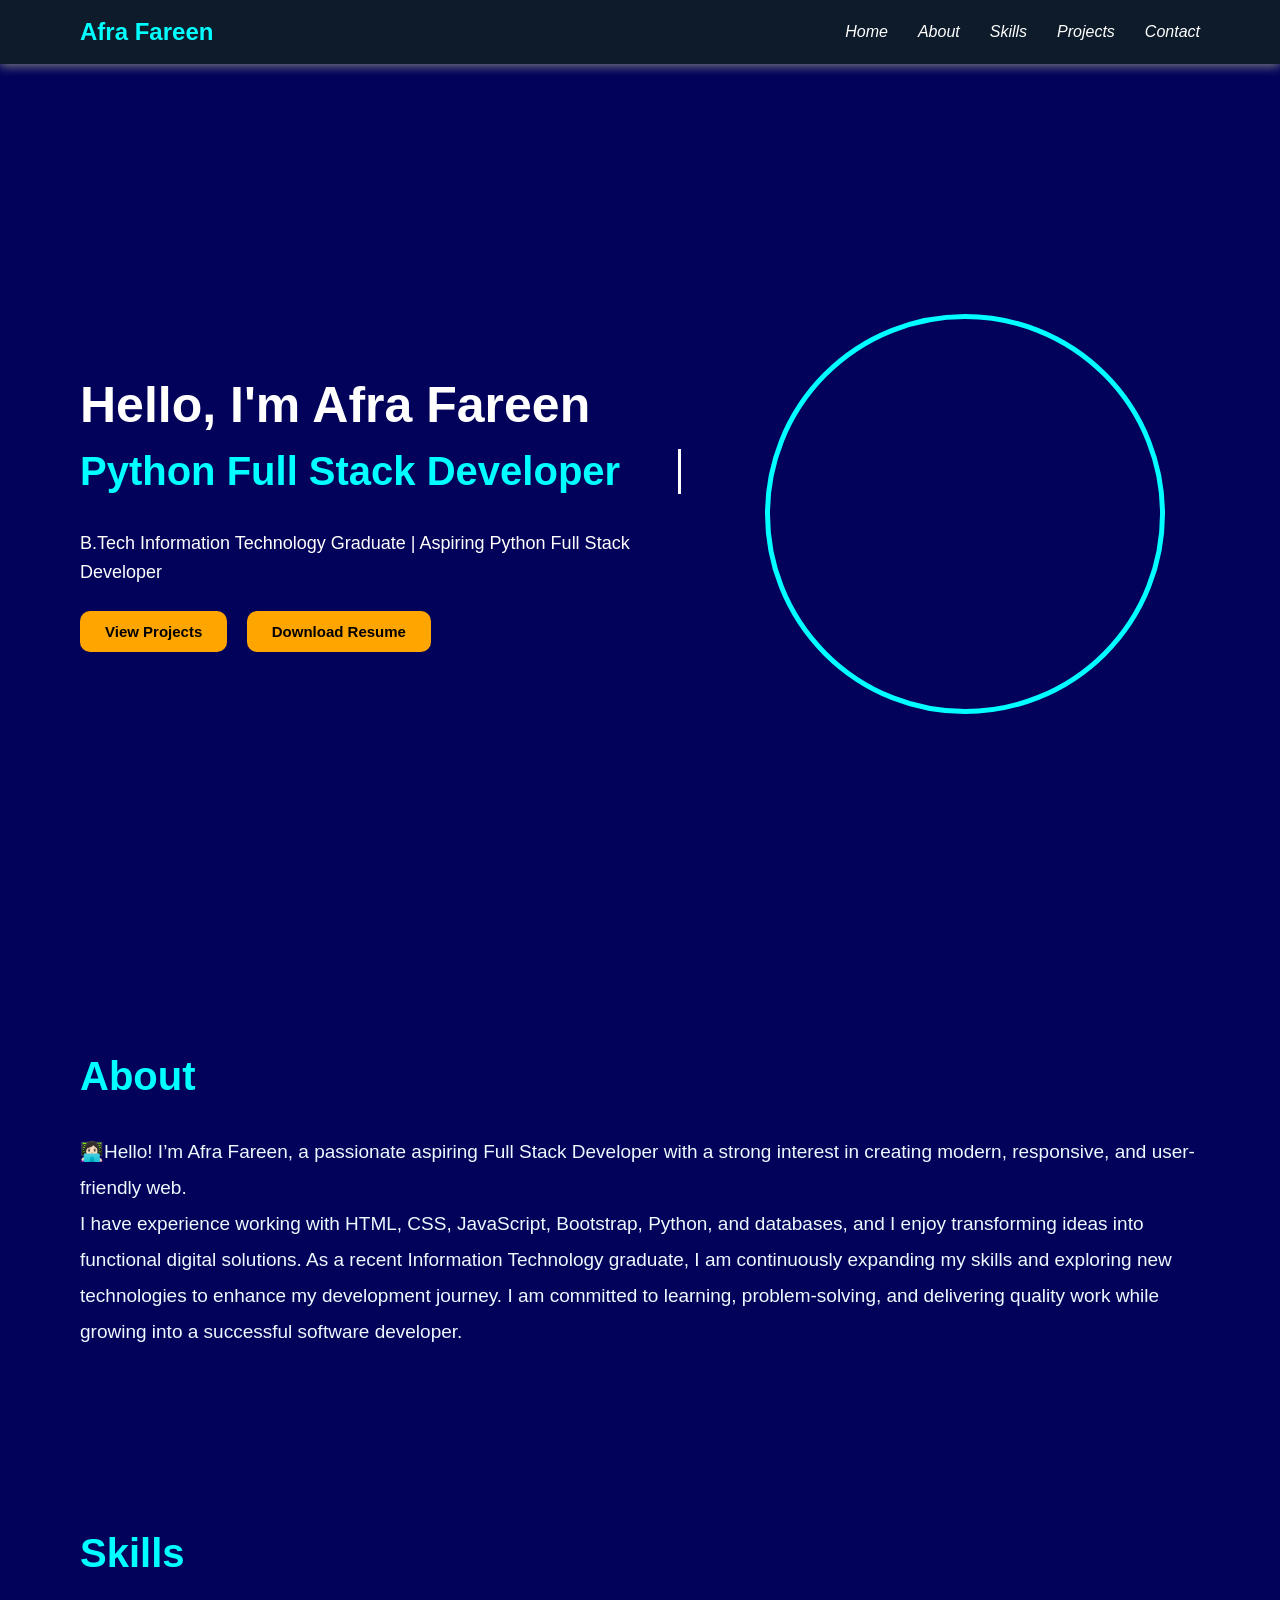
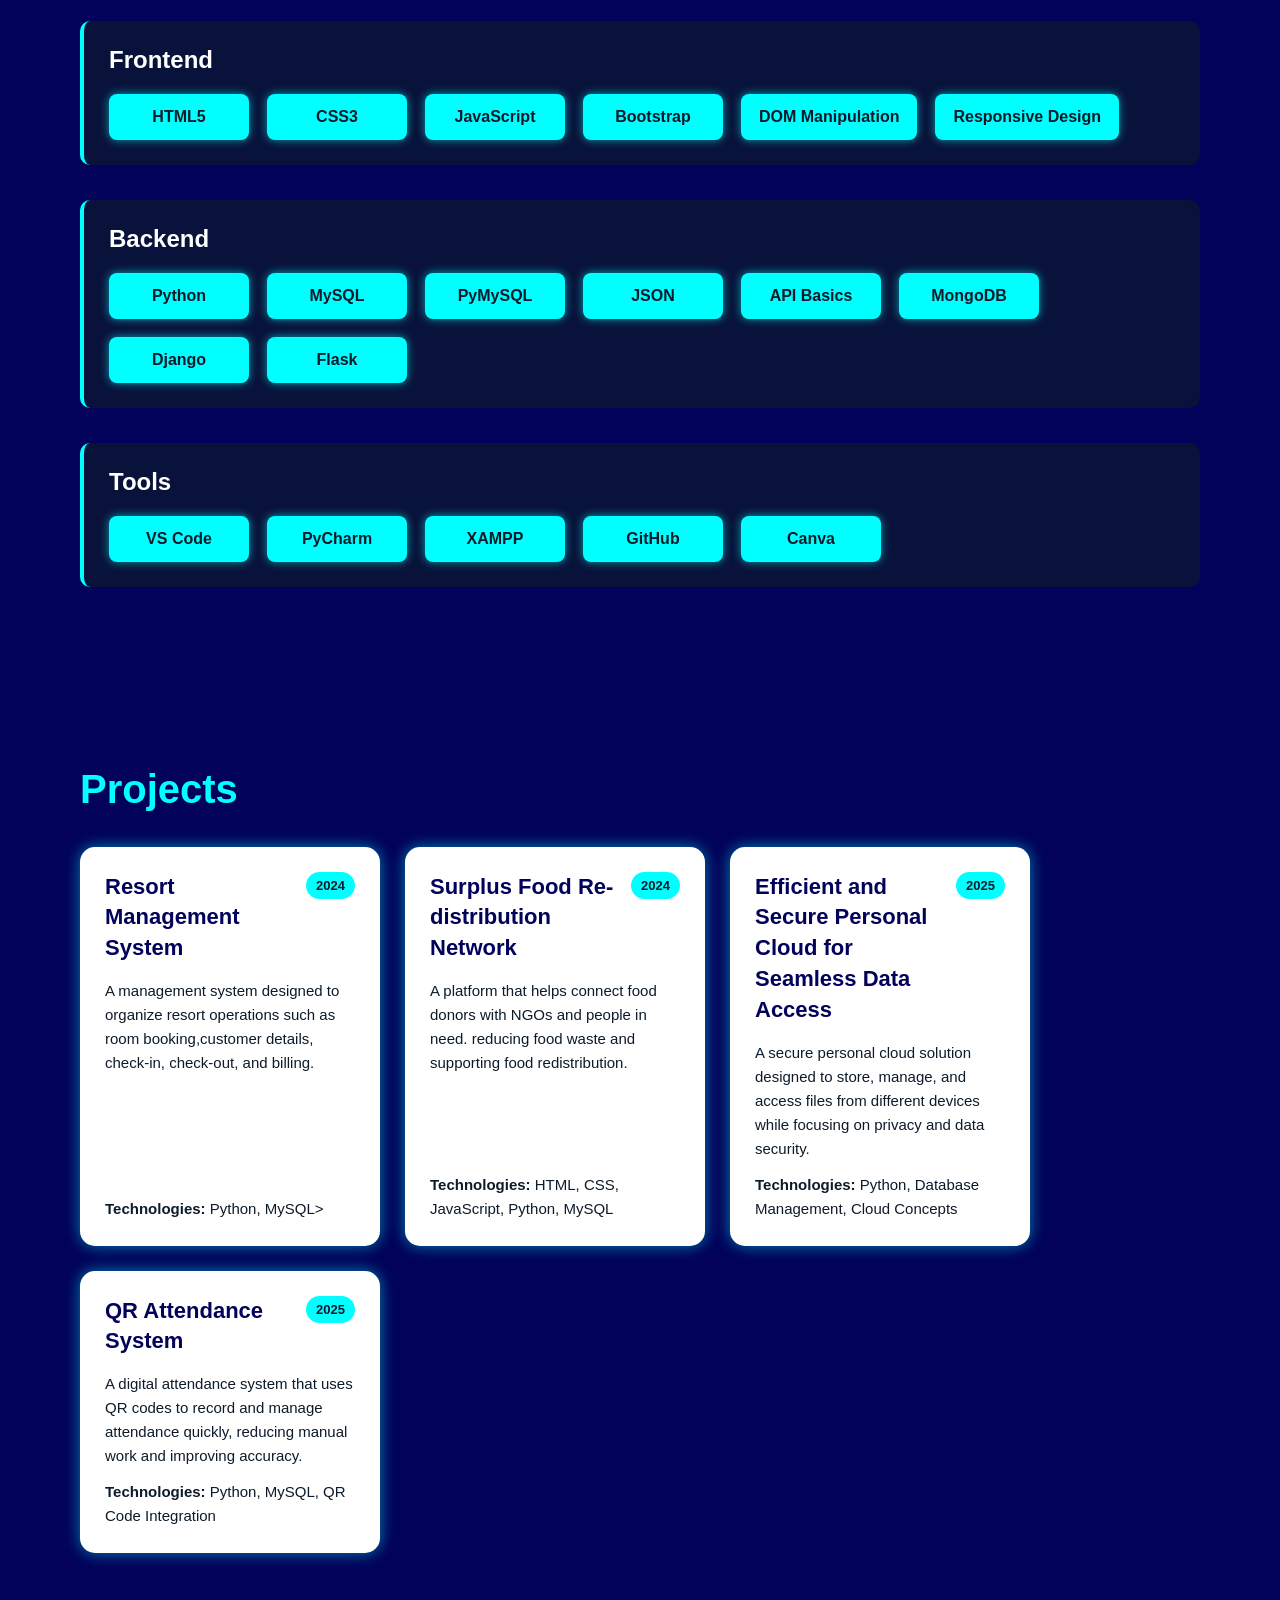
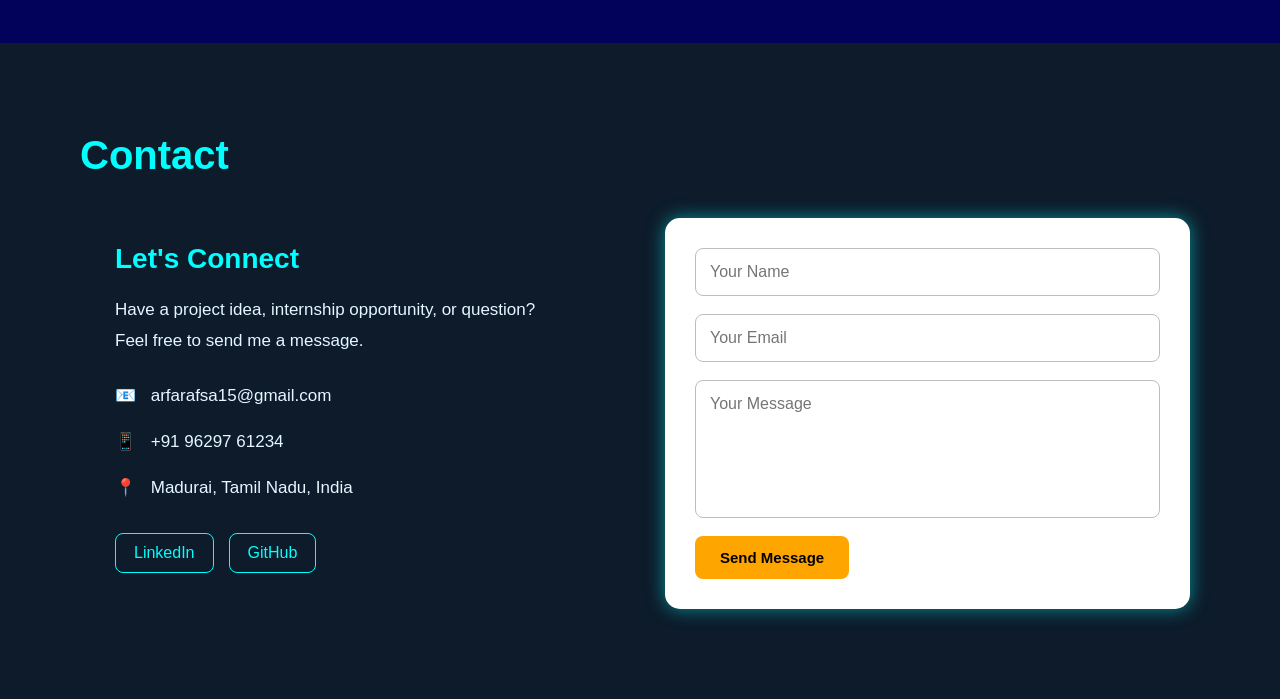
==== index.html @ 811e5fa1 "Rename my_portfolio.html to index.html" ====
<!DOCTYPE html>
<html lang="en">
<head>
    <meta charset="UTF-8">
    <meta name="viewport" content="width=device-width, initial-scale=1.0">
    <title>MY PORTFOLIO</title>
    <link rel="stylesheet" href="styles.css">
</head>
<body>
    <nav>
        <h2>Afra Fareen</h2>
        <ul>
            <li><a href="#home">Home</a></li>
            <li><a href="#about">About</a></li>
            <li><a href="#skills">Skills</a></li>
            <li><a href="#projects">Projects</a></li>
            <li><a href="#contact">Contact</a></li>
        </ul>
    </nav>

    <!-- Home Section -->
    <section id="home">
        <div class="home-content">
            <h1>Hello, I'm Afra Fareen</h1>
            <h2 class="typing">Python Full Stack Developer</h2>
            <p>B.Tech Information Technology Graduate | Aspiring Python Full Stack Developer</p>
            <a href="#projects"><button>View Projects</button></a>
            <a href="file:///C:/Users/arfar/AppData/Local/Packages/5319275A.WhatsAppDesktop_cv1g1gvanyjgm/LocalState/sessions/F7B90B732EF541AD5FFE665BFE67748236BD48AC/transfers/2026-25/AFRA_FAREEN_RESUME%20(1).pdf"><button>Download Resume</button></a>
        </div>
        <div class="video-content">
            <video autoplay muted loop playsinline>
                <source src="video.mp4" type="video/mp4">
            </video>
        </div>
        
    </section>

    <!--About Section  -->
    <section id="about">
        <div class="about-content">
            <h2>About </h2>
            <p> 👩🏻‍💻Hello! I’m Afra Fareen, a passionate aspiring Full Stack Developer with a strong interest in creating modern, responsive, and user-friendly web. <br>
                I have experience working with HTML, CSS, JavaScript, Bootstrap, Python, and databases, and I enjoy transforming ideas into functional digital solutions.
                As a recent Information Technology graduate, I am continuously expanding my skills and exploring new technologies to enhance my development journey. 
                I am committed to learning, problem-solving, and delivering quality work while growing into a successful software developer.</p>
        </div>       
    </section>
    
    <!-- Skills Section -->
    <section id="skills">
        <h2>Skills</h2>
        <div class="skill-container">
            <!-- Frontend Skills -->
             <div class="skill-category">
                <h3>Frontend</h3>
                <div class="skills-content">
                    <div class="container">HTML5</div>
                    <div class="container">CSS3</div>
                    <div class="container">JavaScript</div>
                    <div class="container">Bootstrap</div>
                    <div class="container">DOM Manipulation</div>
                    <div class="container">Responsive Design</div>
                </div>
             </div>
             
            <!-- Backend Skills -->
             <div class="skill-category">
                <h3>Backend</h3>
                <div class="skills-content">
                    <div class="container">Python</div>
                    <div class="container">MySQL</div>
                    <div class="container">PyMySQL</div>
                    <div class="container">JSON</div>
                    <div class="container">API Basics</div>
                    <div class="container">MongoDB</div>
                    <div class="container">Django</div>
                    <div class="container">Flask</div>
                </div>
             </div>
            <!-- Tools Access -->
            <div class="skill-category">
                <h3>Tools</h3>
                <div class="skills-content">
                    <div class="container">VS Code</div>
                    <div class="container">PyCharm</div>
                    <div class="container">XAMPP</div>
                    <div class="container">GitHub</div>
                    <div class="container">Canva</div>
                </div>
            </div>
        </div>
    </section>

    <!-- Project Section -->
    <section id="projects">
        <h2>Projects</h2>
        <div class="project-container">
            <div class="project-card">
                <h3>Resort Management System</h3>
                <span class="project-year">2024</span>
                <p>A management system designed to organize resort operations such as room booking,customer details, check-in, check-out, and billing.</p>
                <p class="technology"><b>Technologies:</b> Python, MySQL></p>
            </div>

            <div class="project-card">
                <h3>Surplus Food Re-distribution Network</h3>
                <span class="project-year">2024</span>
                <p>A platform that helps connect food donors with NGOs and people in need.
                    reducing food waste and supporting food redistribution.</p>
                <p class="technology"><b>Technologies:</b> HTML, CSS, JavaScript, Python, MySQL</p>
            </div>

            <div class="project-card">
                <h3>Efficient and Secure Personal Cloud for Seamless Data Access</h3>
                <span class="project-year">2025</span>
                <p>A secure personal cloud solution designed to store, manage, and access files
                    from different devices while focusing on privacy and data security.</p>
                <p class="technology"><b>Technologies:</b> Python, Database Management, Cloud Concepts</p>
            </div>

            <div class="project-card">
                <h3>QR Attendance System</h3>
                <span class="project-year">2025</span>
                <p>A digital attendance system that uses QR codes to record and manage attendance
                    quickly, reducing manual work and improving accuracy.</p>
                <p class="technology"><b>Technologies:</b> Python, MySQL, QR Code Integration</p>
            </div>
        </div>
    </section>
    
    <!-- Contact Section -->
    <section id="contact">
        <h2>Contact</h2>
        <div class="contact-container">
            <!-- Left Side: Contact Details -->
            <div class="contact-details">
                <h3>Let's Connect</h3>
                <p>Have a project idea, internship opportunity, or question?<br>Feel free to send me a message.</p>
                <div class="contact-info">
                    <p><span>📧</span> arfarafsa15@gmail.com</p>
                    <p><span>📱</span> +91 96297 61234</p>
                    <p><span>📍</span> Madurai, Tamil Nadu, India</p>
                </div>
                <div class="social-links">
                    <a href="https://www.linkedin.com/in/afra0615/">LinkedIn</a>
                    <a href="">GitHub</a>
                </div>
            </div>
            <!-- Right Side: Contact Form -->
            <form class="contact-form">
                <input type="text" placeholder="Your Name" required>
                <input type="email" placeholder="Your Email" required>
                <textarea placeholder="Your Message" rows="6" required></textarea>
                <a href="arfarafsa15a2gmail.com"><button type="submit">Send Message</button></a>
            </form>
        </div>
    </section>

</body>
</html>
---- styles.css ----
html{
    scroll-behavior: smooth;
}

*{
    margin: 0;
    padding: 0;
    box-sizing: border-box;
}

body{
    font-family: Arial, sans-serif;
    background-color: rgb(2, 2, 90);
}

/* Navbar */

nav{
    background: #0d1b2a;
    color: white;
    display: flex;
    justify-content: space-between;
    align-items: center;
    padding: 18px 80px;
    
    position: sticky;
    top: 0;
    width: 100%;
    z-index: 1000;
    box-shadow: 0 2px 10px gray;
}

nav h2{
    color: #00ffff;
}

nav ul{
    display: flex;
    list-style: none;
    gap: 30px;
}

nav ul li{
    font-style: italic;
}

nav a{
    color: white;
    text-decoration: none;
    transition: 0.3s;
}

nav a:hover{
    color: #00ffff;
}

/* Common Section Styling */

section{
    padding: 90px 80px;
    scroll-margin-top: 10px;
}

section h2{
    color: #00ffff;
    font-size: 40px;
    margin-bottom: 35px;
}

/* Home Section */

#home{
    background-color: rgb(2, 2, 90);
    min-height: 100vh;
    display: flex;
    justify-content: space-between;
    align-items: center;
    gap: 50px;
}

.home-content{
    flex: 1;
    color: white;
}

.home-content h1{
    font-size: 50px;
    margin-bottom: 15px;
}

.home-content p{
    margin-top: 15px;
    font-size: 18px;
    line-height: 1.6;
}

.typing{
    width: 27ch;
    overflow: hidden;
    white-space: nowrap;
    border-right: 3px solid white;
    animation: typing 4s steps(27) infinite;
}

@keyframes typing{
    from{
        width: 0;
    }

    to{
        width: 27ch;
    }
}

/* Buttons */

button{
    background-color: orange;
    color: black;
    margin-top: 25px;
    margin-right: 15px;
    padding: 12px 25px;
    border: none;
    border-radius: 10px;
    cursor: pointer;
    font-size: 15px;
    font-weight: bold;
    transition: 0.3s;
}

button:hover{
    transform: scale(1.08);
    box-shadow: 0 0 15px orange;
}

/* Video */

.video-content{
    flex: 1;
    display: flex;
    justify-content: center;
    align-items: center;
}

.video-content video{
    width: 400px;
    height: 400px;
    border-radius: 50%;
    object-fit: cover;
    border: 5px solid #00ffff;
    animation: glow 2s infinite alternate;
}

@keyframes glow{
    from{
        box-shadow: 0 0 10px #00ffff;
    }

    to{
        box-shadow: 0 0 25px #00ffff;
    }
}

/* About Section */

#about{
    background-color: rgb(2, 2, 90);
    min-height: 50vh;
}

.about-content p{
    color: aliceblue;
    font-size: 19px;
    line-height: 1.9;
    max-width: 1250px;
}

/* Skills Section */

#skills{
    background-color: rgb(2, 2, 90);
    min-height: 60vh;
}

#skills h2{
    color: #00ffff;
    font-size: 40px;
    margin-bottom: 45px;
}

.skill-container{
    display: flex;
    flex-direction: column;
    gap: 35px;
}

.skill-category{
    background-color: rgba(13, 27, 42, 0.65);
    padding: 25px;
    border-left: 4px solid #00ffff;
    border-radius: 10px;
}

.skill-category h3{
    color: white;
    font-size: 24px;
    margin-bottom: 20px;
}

.skills-content{
    display: flex;
    gap: 18px;
    flex-wrap: wrap;
}

.container{
    background: #00ffff;
    color: #0d1b2a;
    font-weight: bold;
    padding: 14px 18px;
    min-width: 140px;
    text-align: center;
    border-radius: 8px;
    box-shadow: 0 0 10px rgba(0, 255, 255, 0.6);
    transition: 0.3s;
}

.container:hover{
    transform: translateY(-7px) scale(1.05);
    background-color: white;
}

/* Projects Section */

#projects{
    background-color: rgb(2, 2, 90);
    min-height: 60vh;
}

.project-container{
    display: flex;
    gap: 25px;
    flex-wrap: wrap;
}

.project-card{
    background-color: white;
    color: #0d1b2a;
    width: 300px;
    min-height: 260px;
    padding: 25px;
    border-radius: 15px;
    box-shadow: 0 0 15px rgba(0, 255, 255, 0.5);
    transition: 0.4s;
    position: relative;
    display: flex;
    flex-direction: column;
}

.project-card:hover{
    transform: translateY(-10px);
}

.project-card h3{
    color: rgb(2, 2, 90);
    margin-bottom: 15px;
    font-size: 22px;
    padding-right: 55px;
    line-height: 1.4;
}

.project-card p{
    line-height: 1.6;
    /* margin-bottom: 10px; */
    font-size: 15px;
}

.project-year{
    position: absolute;
    top: 25px;
    right: 25px;
    background-color: #00ffff;
    color: #0d1b2a;
    padding: 6px 10px;
    border-radius: 20px;
    font-size: 13px;
    font-weight: bold;
}


.technology{
    margin-top: auto;
    padding-top: 12px;
    color: #0d1b2a;
}

/* Contact Section */

#contact{
    background-color: #0d1b2a;
    color: white;
    min-height: 65vh;
}

#contact h2{
    color: #00ffff;
    font-size: 40px;
    margin-bottom: 40px;
}

.contact-container{
    display: flex;
    /* justify-content: space-between; */
    align-items: stretch;
    gap: 60px;
    max-width: 1100px;
    margin: auto;
}

/* Left Side */

.contact-details{
    flex: 1;
    padding: 25px;
}

.contact-details h3{
    color: #00ffff;
    font-size: 28px;
    margin-bottom: 20px;
}

.contact-details p{
    color: #e6f7ff;
    font-size: 17px;
    line-height: 1.8;
    margin-bottom: 25px;
}

.contact-info p{
    font-size: 17px;
    margin: 15px 0;
}

.contact-info span{
    margin-right: 10px;
}

.social-links{
    margin-top: 30px;
    display: flex;
    gap: 15px;
}

.social-links a{
    color: #00ffff;
    text-decoration: none;
    border: 1px solid #00ffff;
    padding: 10px 18px;
    border-radius: 8px;
    transition: 0.3s;
}

.social-links a:hover{
    background-color: #00ffff;
    color: #0d1b2a;
    transform: translateY(-4px);
}

/* Right Side Form */

.contact-form{
    flex: 1;
    background-color: white;
    padding: 30px;
    border-radius: 15px;
    box-shadow: 0 0 18px rgba(0, 255, 255, 0.5);
    display: flex;
    flex-direction: column;
    gap: 18px;
}

.contact-form input{
    width: 100%;
    padding: 14px;
    border: 1px solid #bdbdbd;
    border-radius: 8px;
    outline: none;
    font-size: 16px;
    font-family: Arial, sans-serif;
}
.contact-form textarea{
    width: 100%;
    padding: 14px;
    border: 1px solid #bdbdbd;
    border-radius: 8px;
    outline: none;
    font-size: 16px;
    font-family: Arial, sans-serif;
}

.contact-form textarea{
    resize: none;
}

.contact-form input:focus{
    border: 2px solid #00bcd4;
    box-shadow: 0 0 8px rgba(0, 188, 212, 0.5);
}

.contact-form textarea:focus{
    border: 2px solid #00bcd4;
    box-shadow: 0 0 8px rgba(0, 188, 212, 0.5);
}

.contact-form button{
    align-self: flex-start;
    margin: 0;
    background-color: orange;
    color: black;
    font-weight: bold;
    padding: 13px 25px;
    border-radius: 8px;
}

.contact-form button:hover{
    transform: scale(1.06);
    box-shadow: 0 0 15px orange;
}

/* Contact Mobile View */

@media(max-width: 768px){

    #contact h2{
        text-align: center;
        font-size: 32px;
    }

    .contact-container{
        flex-direction: column;
        gap: 25px;
    }

    .contact-details{
        padding: 10px 0;
        text-align: center;
    }

    .social-links{
        justify-content: center;
    }

    .contact-form{
        padding: 25px 20px;
    }

    .contact-form button{
        align-self: center;
    }
}

/* Mobile Responsive */

@media(max-width: 768px){
    nav{
        padding: 15px 20px;
        flex-direction: column;
        gap: 15px;
    }

    nav ul{
        gap: 15px;
        flex-wrap: wrap;
        justify-content: center;
    }

    section{
        padding: 70px 25px;
    }

    #home{
        flex-direction: column;
        text-align: center;
        padding-top: 80px;
    }

    .home-content h1{
        font-size: 35px;
    }

    .typing{
        margin: auto;
        font-size: 22px;
    }

    .video-content video{
        width: 280px;
        height: 280px;
    }

    .about-content p{
        font-size: 17px;
    }

    .skills-content{
        justify-content: center;
    }

    .project-container{
        justify-content: center;
    }

    section h2{
        text-align: center;
        font-size: 32px;
    }

    .skill-category{
            padding: 20px;
        }

    .skills-content{
        justify-content: center;
    }
    
    .container{
        width: 100%;
        max-width: 250px;
    }
}
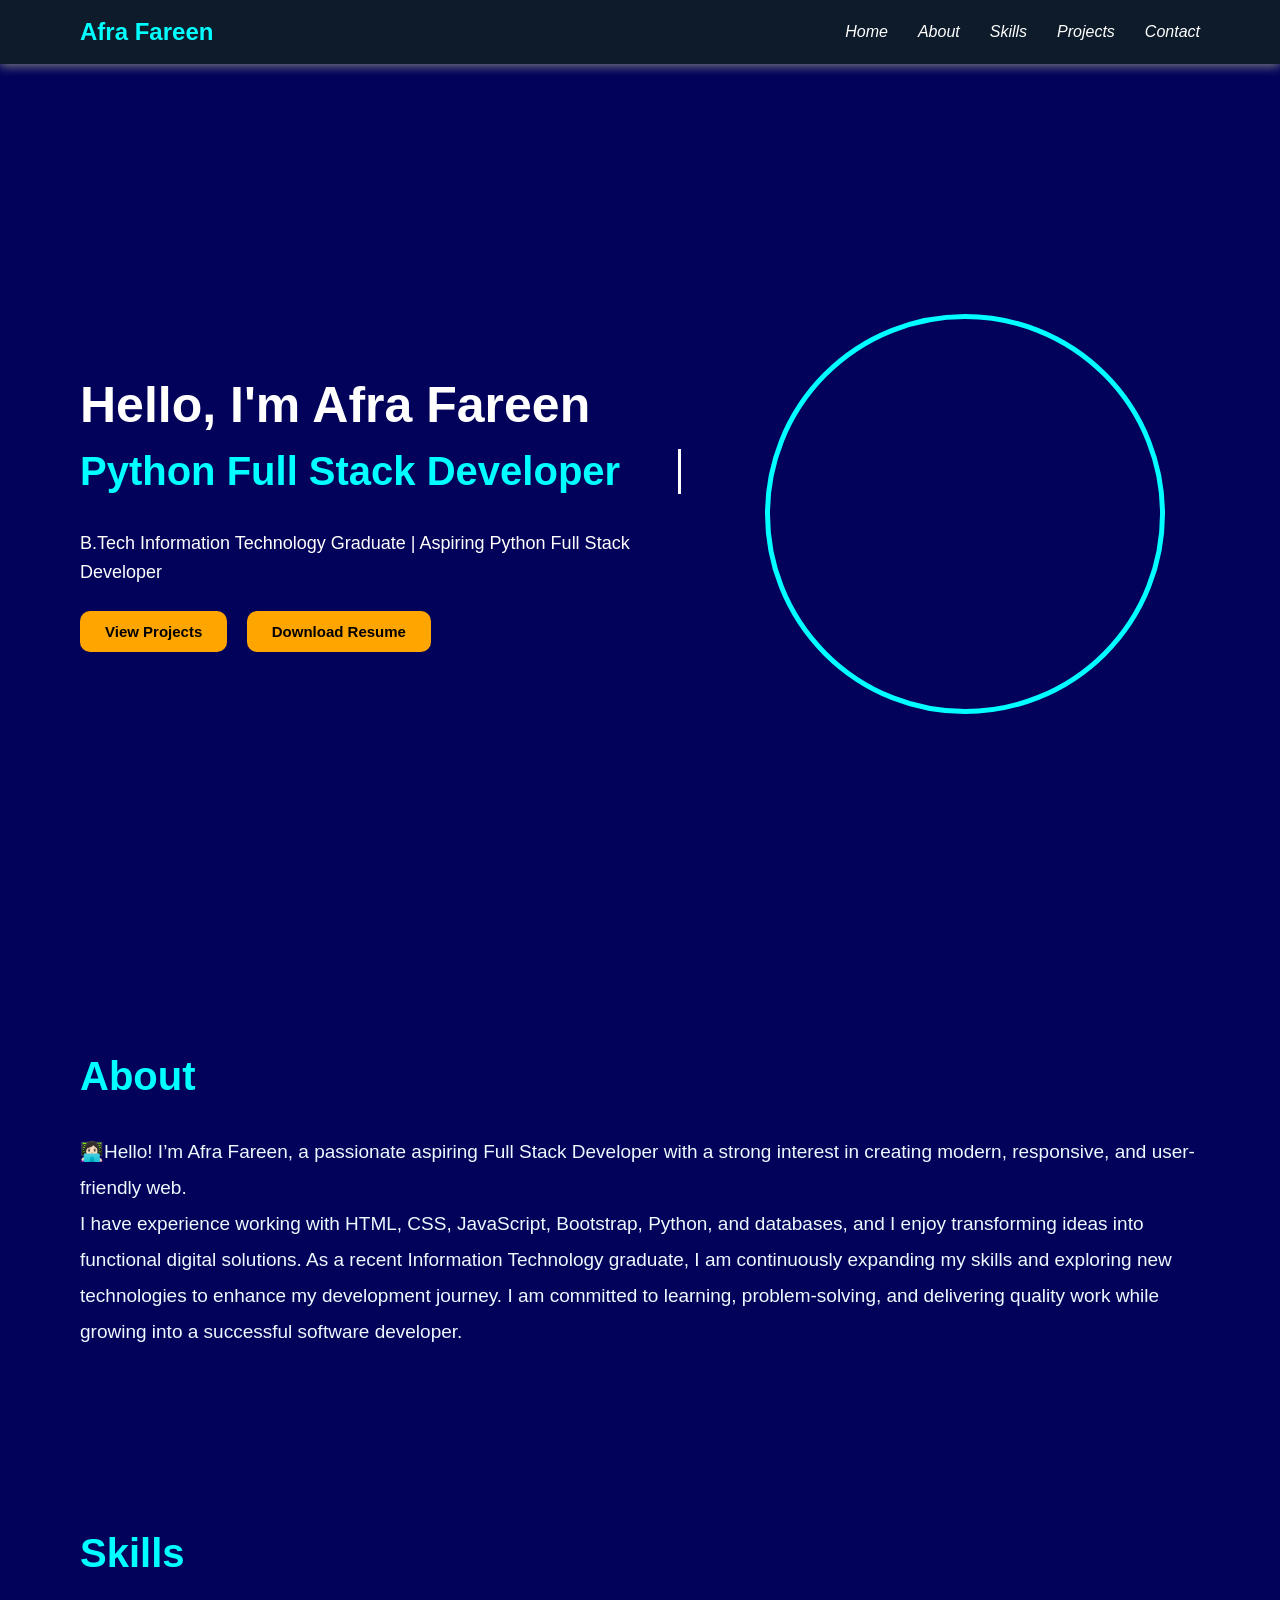
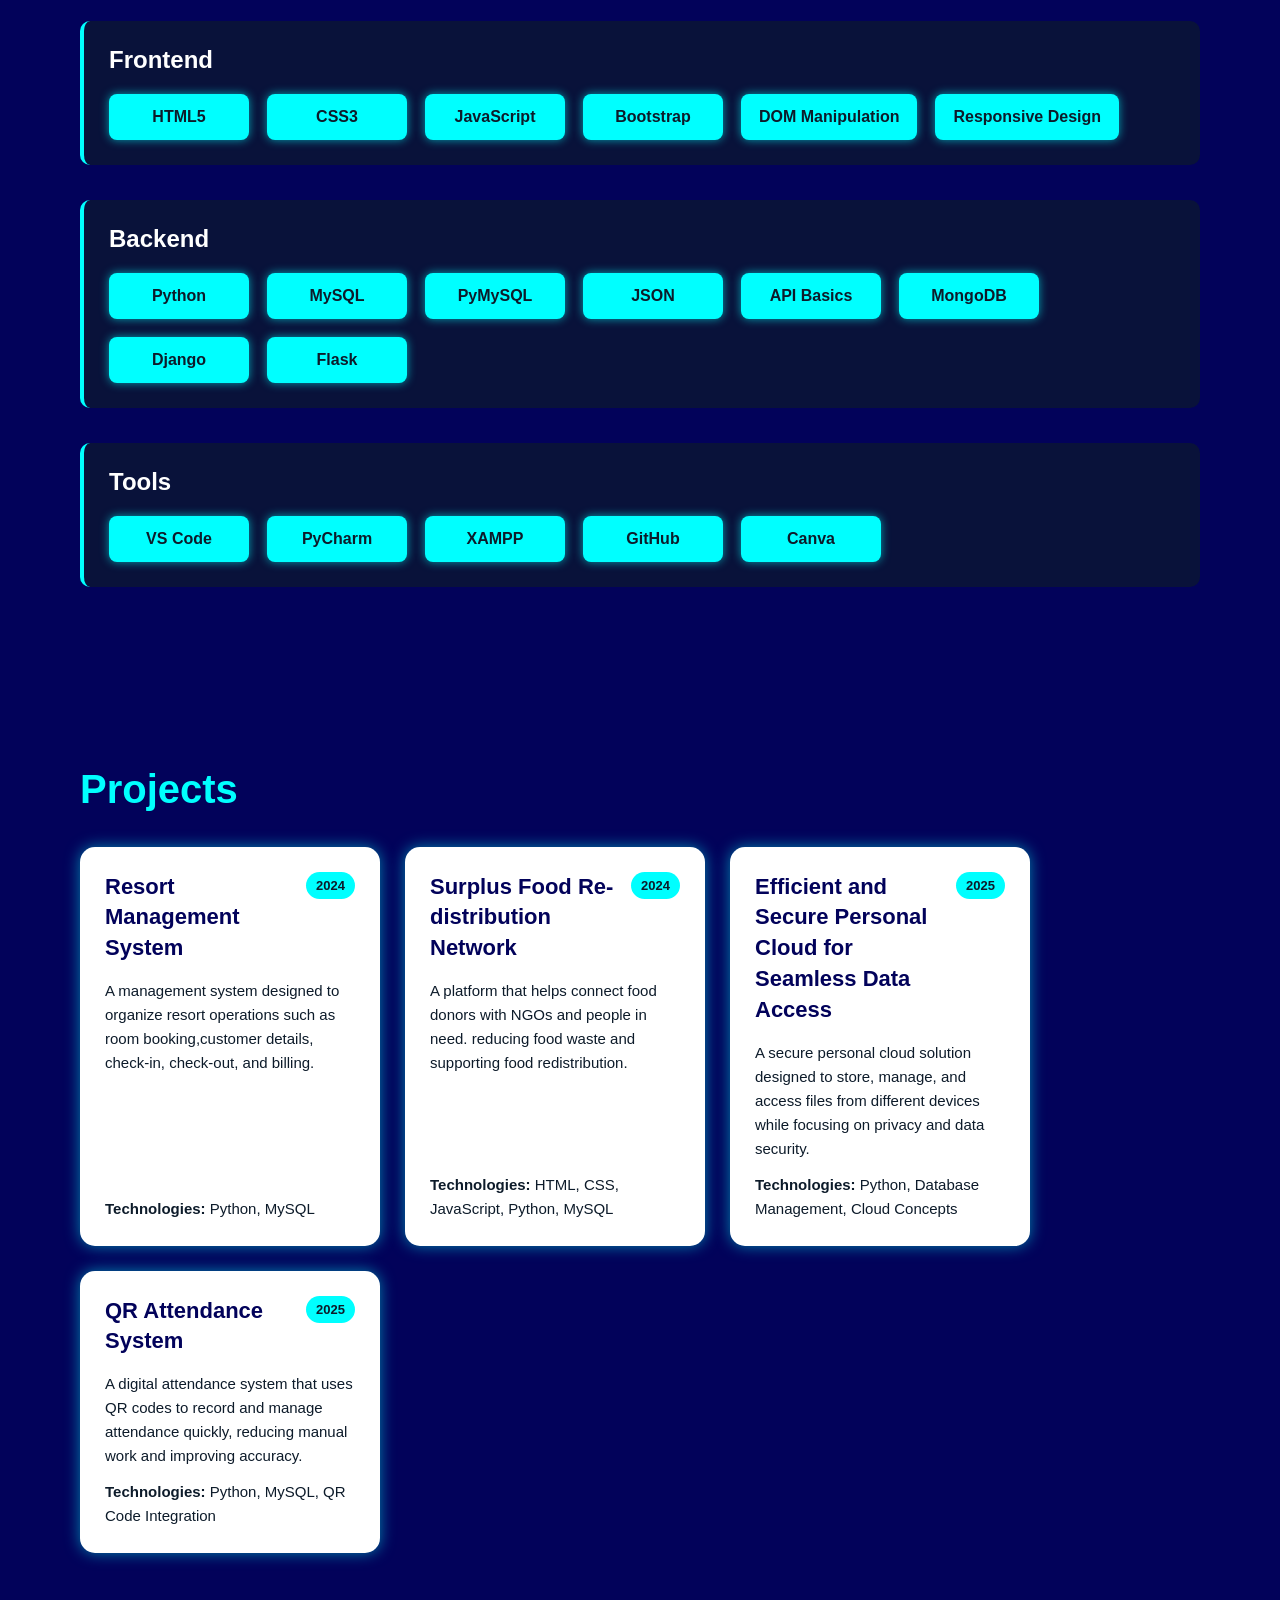
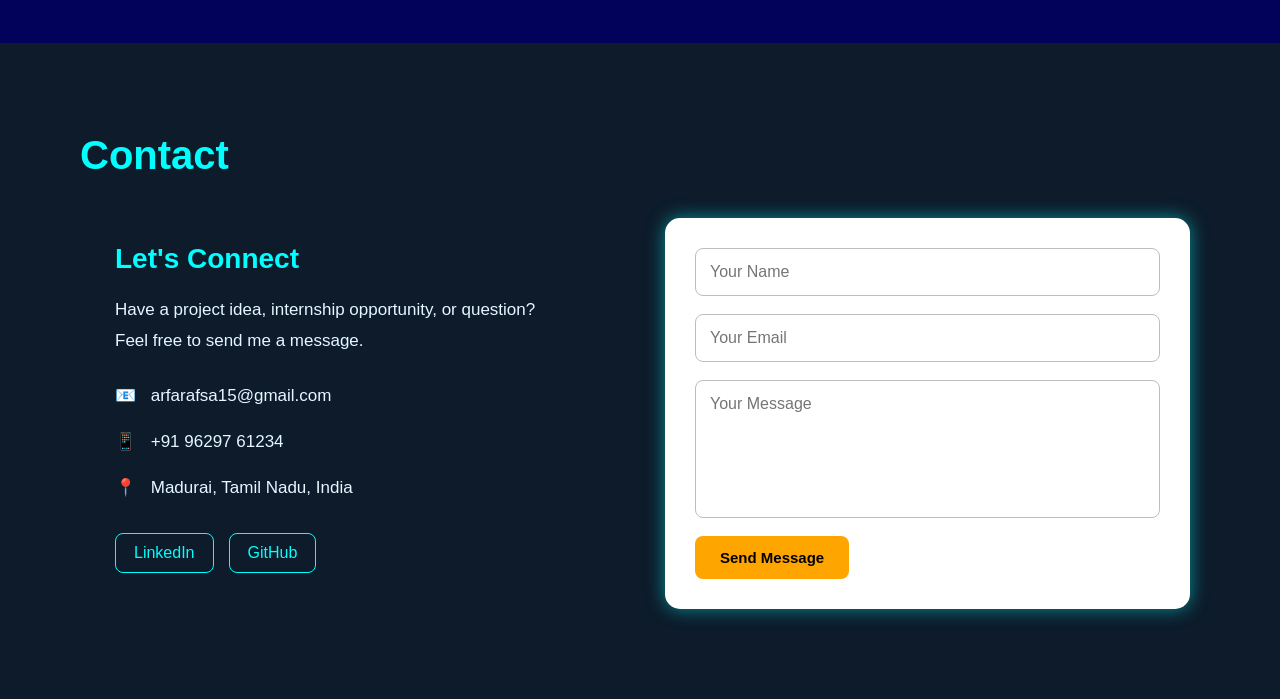
==== commit 26920e9e: "Update index.html" ====
--- a/index.html
+++ b/index.html
@@ -25,7 +25,7 @@
             <h2 class="typing">Python Full Stack Developer</h2>
             <p>B.Tech Information Technology Graduate | Aspiring Python Full Stack Developer</p>
             <a href="#projects"><button>View Projects</button></a>
-            <a href="file:///C:/Users/arfar/AppData/Local/Packages/5319275A.WhatsAppDesktop_cv1g1gvanyjgm/LocalState/sessions/F7B90B732EF541AD5FFE665BFE67748236BD48AC/transfers/2026-25/AFRA_FAREEN_RESUME%20(1).pdf"><button>Download Resume</button></a>
+            <a href="resume.pdf" download><button>Download Resume</button></a>
         </div>
         <div class="video-content">
             <video autoplay muted loop playsinline>
@@ -99,7 +99,7 @@
                 <h3>Resort Management System</h3>
                 <span class="project-year">2024</span>
                 <p>A management system designed to organize resort operations such as room booking,customer details, check-in, check-out, and billing.</p>
-                <p class="technology"><b>Technologies:</b> Python, MySQL></p>
+                <p class="technology"><b>Technologies:</b> Python, MySQL</p>
             </div>
 
             <div class="project-card">
@@ -143,7 +143,7 @@
                 </div>
                 <div class="social-links">
                     <a href="https://www.linkedin.com/in/afra0615/">LinkedIn</a>
-                    <a href="">GitHub</a>
+                    <a href="https://github.com/Afrafareen">GitHub</a>
                 </div>
             </div>
             <!-- Right Side: Contact Form -->
